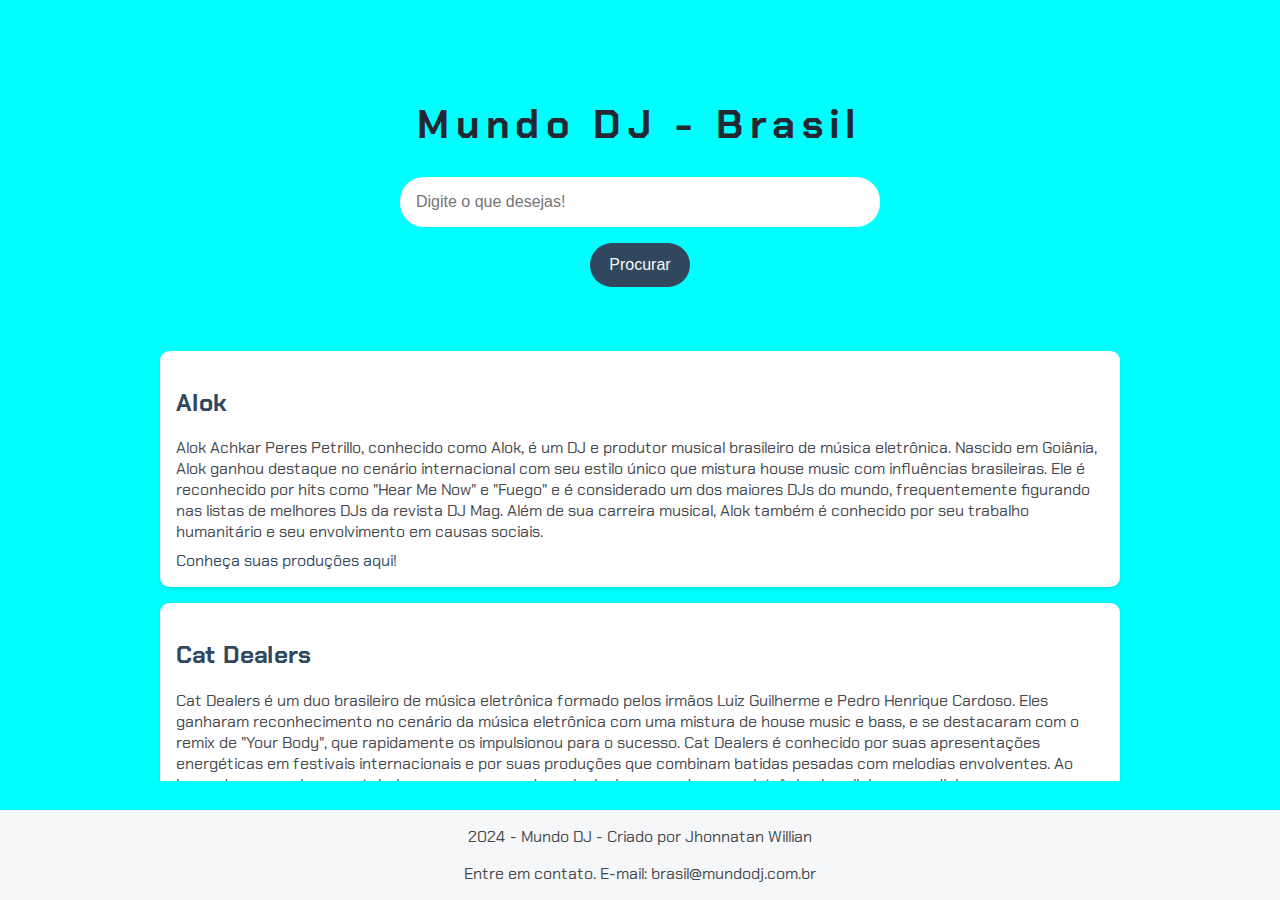
==== ProjetodasAulas/index.html @ 20bf93c3 "Criado uma pasta e movido os arquivos criado nas aulas para essa pasta." ====
<!DOCTYPE html>
<html lang="pt-br">

<head>
    <meta charset="UTF-8">
    <meta name="viewport" content="width=device-width, initial-scale=1.0">
    <link rel="stylesheet" href="styles.css">
    <title>Mundo DJ - Brasil</title>
</head>

<body>
    <header>
        <h1>Mundo DJ - Brasil</h1>
    </header>
    <main>
        <section>
            <input type="text" placeholder="Digite o que desejas!">
            <button>Procurar</button>
        </section>
        <section class="resultados-pesquisa">
            <div class="item-resultado">
                <h2>
                    <a href="#" target="_blank">Alok</a>
                </h2>
                <p class="descricao-meta">Alok Achkar Peres Petrillo, conhecido como Alok, é um DJ e produtor musical
                    brasileiro de música eletrônica. Nascido em Goiânia, Alok ganhou destaque no cenário internacional
                    com seu estilo único que mistura house music com influências brasileiras. Ele é reconhecido por hits
                    como "Hear Me Now" e "Fuego" e é considerado um dos maiores DJs do mundo, frequentemente figurando
                    nas listas de melhores DJs da revista DJ Mag. Além de sua carreira musical, Alok também é conhecido
                    por seu trabalho humanitário e seu envolvimento em causas sociais.</p>
                <a href="https://www.youtube.com/channel/UCQlaArsZfebRbb70iXm6usg" target="_blank">Conheça suas
                    produções aqui!</a>
            </div>
            <div class="item-resultado">
                <h2>
                    <a href="#" target="_blank">Cat Dealers</a>
                </h2>
                <p class="descricao-meta">Cat Dealers é um duo brasileiro de música eletrônica formado pelos irmãos Luiz
                    Guilherme e Pedro Henrique Cardoso. Eles ganharam reconhecimento no cenário da música eletrônica com
                    uma mistura de house music e bass, e se destacaram com o remix de "Your Body", que rapidamente os
                    impulsionou para o sucesso. Cat Dealers é conhecido por suas apresentações energéticas em festivais
                    internacionais e por suas produções que combinam batidas pesadas com melodias envolventes. Ao longo
                    dos anos, eles se estabeleceram como um dos principais nomes da cena eletrônica brasileira e
                    mundial.</p>
                <a href="https://www.youtube.com/channel/UChbV7GOWui74FJoHLCLwVSw" target="_blank">Conheça suas
                    produções aqui!</a>
            </div>
            <div class="item-resultado">
                <h2>
                    <a href="#" target="_blank">Vintage Culture</a>
                </h2>
                <p class="descricao-meta">Vintage Culture, nome artístico de Lukas Ruiz, é um DJ e produtor brasileiro
                    de música eletrônica, famoso por seu estilo que mistura deep house, indie dance e nu-disco. Nascido
                    em Mato Grosso do Sul, Vintage Culture se destacou no cenário musical com remixes de clássicos como
                    "Blue Monday" e "Another Brick in the Wall", além de lançamentos originais como "Drinkee" e "Eyes".
                    Seu som cativante e performances ao vivo impactantes o tornaram um dos maiores nomes da música
                    eletrônica mundial, com presença frequente em festivais renomados e nas paradas globais de música
                    eletrônica.</p>
                <a href="https://www.youtube.com/channel/UC4N1snt2b0d83vOkvaWP6mg" target="_blank">Conheça suas
                    produções aqui!</a>
            </div>
            <div class="item-resultado">
                <h2>
                    <a href="#" target="_blank">Dubdogz</a>
                </h2>
                <p class="descricao-meta">Dubdogz é uma dupla de DJs e produtores musicais brasileiros
                    formada por Gustavo e André. Conhecidos por seus sets enérgicos e suas produções que misturam
                    elementos do techno e do house, a dupla conquistou um grande público no Brasil e no mundo. Eles são
                    reconhecidos por hits como 'Nirvana' e 'Metamorphosis'.</p>
                <a href="https://www.youtube.com/channel/UCnEJYGEXs33Zaomfdgc050Q" target="_blank">Conheça suas
                    produções aqui!</a>
            </div>
        </section>
    </main>
    <footer>
        <p>2024 - Mundo DJ - Criado por Jhonnatan Willian</p>
        <p>Entre em contato. E-mail: brasil@mundodj.com.br</p>
    </footer>
    <script src="dados.js"></script>
    <script src="app.js"></script>
</body>

</html>
---- ProjetodasAulas/styles.css ----
/* Importa a fonte Chakra Petch do Google Fonts */
@import url('https://fonts.googleapis.com/css2?family=Chakra+Petch:ital,wght@0,300;0,400;0,500;0,600;0,700;1,300;1,400;1,500;1,600;1,700&display=swap');

/* Estiliza o corpo da página */
body {
    font-family: "Chakra Petch", sans-serif; /* Define a fonte padrão */
    background-color: #00FFFF; /* Cor de fundo da página */
    display: flex; /* Usa Flexbox para layout */
    flex-direction: column; /* Alinha os itens na vertical */
    align-items: center; /* Centraliza os itens horizontalmente */
    justify-content: center; /* Centraliza os itens verticalmente */
    height: 100vh; /* Preenche a altura total da viewport */
    margin: 0; /* Remove a margem padrão */
    padding: 0; /* Remove o padding padrão */
}

/* Estiliza os títulos h1 */
h1 {
    font-size: 2.5rem; /* Tamanho da fonte */
    color: #222831; /* Cor do texto */
    text-align: center; /* Alinha o texto ao centro */
    letter-spacing: 0.4rem; /* Espaçamento entre letras */
}

/* Estiliza as seções da página */
section {
    display: flex; /* Usa Flexbox para layout */
    flex-direction: column; /* Alinha os itens na vertical */
    align-items: center; /* Centraliza os itens horizontalmente */
    margin-bottom: 3rem; /* Espaçamento abaixo de cada seção */
}

/* Estiliza os inputs dentro das seções */
section input {
    width: 30rem; /* Largura dos inputs */
    border: none; /* Remove a borda padrão */
    padding: 1rem; /* Espaçamento interno */
    border-radius: 1.5rem; /* Borda arredondada */
    margin-bottom: 1rem; /* Espaçamento abaixo dos inputs */
    color: #45474B; /* Cor do texto */
    font-size: 1rem; /* Tamanho da fonte */
    box-sizing: border-box; /* Inclui padding e border na largura total */
}

/* Estiliza os botões dentro das seções */
section button {
    padding: 0.8rem 1.2rem; /* Espaçamento interno do botão */
    border: none; /* Remove a borda padrão */
    border-radius: 1.5rem; /* Borda arredondada */
    background-color: #30475E; /* Cor de fundo do botão */
    color: #F5F7F8; /* Cor do texto do botão */
    font-size: 1rem; /* Tamanho da fonte */
    cursor: pointer; /* Muda o cursor para indicar que é clicável */
}

/* Adiciona efeito hover ao botão de pesquisa */
section button:hover {
    background-color: #30475E; /* Muda a cor de fundo ao passar o mouse */
    box-shadow: 0 4px 8px rgba(0, 0, 0, 0.2); /* Adiciona uma sombra mais intensa */
}

/* Estiliza a caixa de resultados da pesquisa */
.resultados-pesquisa {
    width: 60rem; /* Largura máxima da caixa de resultados */
    height: 46vh; /* Altura máxima da caixa de resultados */
    overflow-y: auto; /* Adiciona rolagem vertical se necessário */
    margin-top: 1rem; /* Espaçamento acima da caixa de resultados */
    padding: 1rem; /* Espaçamento interno */
    border-radius: 0.6rem; /* Borda arredondada */
}

/* Estiliza cada item de resultado */
.item-resultado {
    background: #FFFFFF; /* Cor de fundo dos itens */
    border-radius: 0.6rem; /* Borda arredondada */
    padding: 1rem; /* Espaçamento interno */
    margin-bottom: 1rem; /* Espaçamento abaixo dos itens */
    box-shadow: 0 2px 4px rgba(0, 0, 0, 0.1); /* Sombra leve */
}

/* Estiliza os títulos dentro dos itens de resultado */
.item-resultado h2 {
    font-size: 1.5rem; /* Tamanho da fonte */
    color: #222831; /* Cor do texto */
}

/* Estiliza os links dentro dos itens de resultado */
.item-resultado a {
    text-decoration: none; /* Remove o sublinhado padrão dos links */
    color: #30475E; /* Cor do texto dos links */
}

/* Estiliza os links quando são passados o mouse sobre */
.item-resultado a:hover {
    text-decoration: underline; /* Adiciona sublinhado ao passar o mouse */
}

/* Estiliza a descrição meta dentro dos itens de resultado */
.descricao-meta {
    color: #45474B; /* Cor do texto */
    margin: 0.5rem 0; /* Margem acima e abaixo */
}

/* Estiliza o rodapé da página */
footer {
    background-color: #F5F7F8; /* Cor de fundo do rodapé */
    color: #45474B; /* Cor do texto */
    text-align: center; /* Alinha o texto ao centro */
    padding: 0; /* Espaçamento interno */
    width: 100%; /* Largura total da página */
    position: absolute; /* Posiciona o rodapé */
    bottom: 0; /* Alinha ao fundo da página */
    font-size: 1rem; /* Tamanho da fonte */
}

@media (max-width: 768px) {
    h1 {
        font-size: 2rem; /* Tamanho da fonte em telas menores */
        letter-spacing: 0.2rem; /* Espaçamento entre letras em telas menores */
    }

    section input {
        width: 25rem; /* Largura dos inputs em telas menores */
        padding: 0.8rem; /* Espaçamento interno em telas menores */
    }

    .resultados-pesquisa {
        width: 40rem; /* Largura da caixa de resultados em telas menores */
        height: 40vh; /* Altura da caixa de resultados em telas menores */
    }

    .item-resultado h2 {
        font-size: 1.3rem; /* Tamanho da fonte dos títulos em telas menores */
    }
}

/* Responsividade para celulares */
@media (max-width: 480px) {

    h1 {
        font-size: 1.8rem; /* Tamanho da fonte em telas pequenas */
        letter-spacing: 0.1rem; /* Espaçamento entre letras em telas pequenas */
    }

    section input {
        width: 17rem; /* Largura total dos inputs em telas pequenas */
    }

    section button {
        padding: 0.6rem 1rem; /* Espaçamento interno do botão em telas pequenas */
        font-size: 0.9rem; /* Tamanho da fonte do botão em telas pequenas */
    }

    .resultados-pesquisa {
        width: 90%; /* Largura da caixa de resultados em telas pequenas */
        height: 50vh; /* Altura da caixa de resultados em telas pequenas */
    }

    .item-resultado h2 {
        font-size: 1.1rem; /* Tamanho da fonte dos títulos em telas pequenas */
    }

    footer {
        font-size: 0.9rem; /* Tamanho da fonte do rodapé em telas pequenas */
    }
}
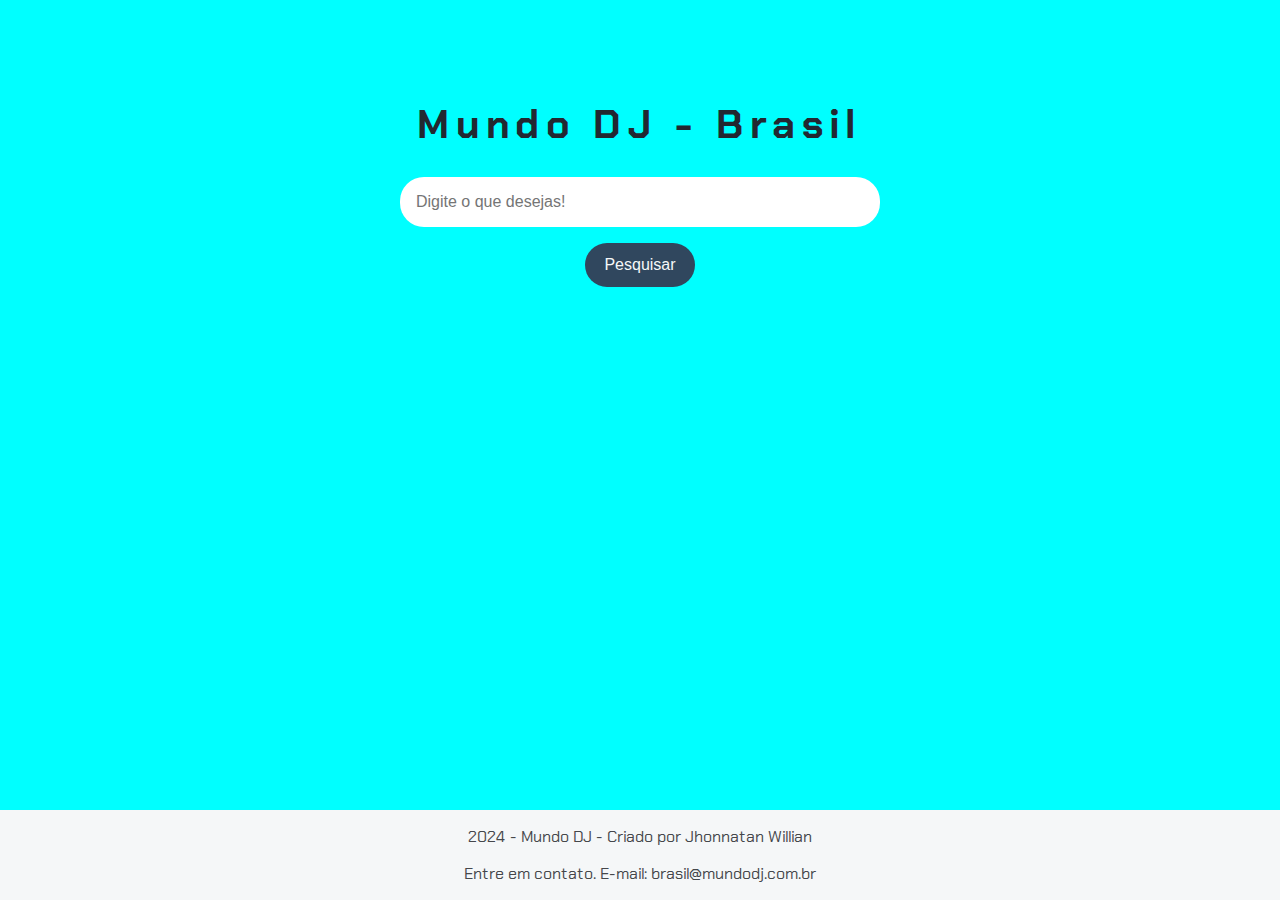
==== commit b9080e09: "Finalizado a quarta aula da Imersão DEV." ====
--- a/ProjetodasAulas/index.html
+++ b/ProjetodasAulas/index.html
@@ -15,61 +15,10 @@
     <main>
         <section>
             <input type="text" placeholder="Digite o que desejas!">
-            <button>Procurar</button>
+            <button onclick="pesquisar()">Pesquisar</button>
         </section>
-        <section class="resultados-pesquisa">
-            <div class="item-resultado">
-                <h2>
-                    <a href="#" target="_blank">Alok</a>
-                </h2>
-                <p class="descricao-meta">Alok Achkar Peres Petrillo, conhecido como Alok, é um DJ e produtor musical
-                    brasileiro de música eletrônica. Nascido em Goiânia, Alok ganhou destaque no cenário internacional
-                    com seu estilo único que mistura house music com influências brasileiras. Ele é reconhecido por hits
-                    como "Hear Me Now" e "Fuego" e é considerado um dos maiores DJs do mundo, frequentemente figurando
-                    nas listas de melhores DJs da revista DJ Mag. Além de sua carreira musical, Alok também é conhecido
-                    por seu trabalho humanitário e seu envolvimento em causas sociais.</p>
-                <a href="https://www.youtube.com/channel/UCQlaArsZfebRbb70iXm6usg" target="_blank">Conheça suas
-                    produções aqui!</a>
-            </div>
-            <div class="item-resultado">
-                <h2>
-                    <a href="#" target="_blank">Cat Dealers</a>
-                </h2>
-                <p class="descricao-meta">Cat Dealers é um duo brasileiro de música eletrônica formado pelos irmãos Luiz
-                    Guilherme e Pedro Henrique Cardoso. Eles ganharam reconhecimento no cenário da música eletrônica com
-                    uma mistura de house music e bass, e se destacaram com o remix de "Your Body", que rapidamente os
-                    impulsionou para o sucesso. Cat Dealers é conhecido por suas apresentações energéticas em festivais
-                    internacionais e por suas produções que combinam batidas pesadas com melodias envolventes. Ao longo
-                    dos anos, eles se estabeleceram como um dos principais nomes da cena eletrônica brasileira e
-                    mundial.</p>
-                <a href="https://www.youtube.com/channel/UChbV7GOWui74FJoHLCLwVSw" target="_blank">Conheça suas
-                    produções aqui!</a>
-            </div>
-            <div class="item-resultado">
-                <h2>
-                    <a href="#" target="_blank">Vintage Culture</a>
-                </h2>
-                <p class="descricao-meta">Vintage Culture, nome artístico de Lukas Ruiz, é um DJ e produtor brasileiro
-                    de música eletrônica, famoso por seu estilo que mistura deep house, indie dance e nu-disco. Nascido
-                    em Mato Grosso do Sul, Vintage Culture se destacou no cenário musical com remixes de clássicos como
-                    "Blue Monday" e "Another Brick in the Wall", além de lançamentos originais como "Drinkee" e "Eyes".
-                    Seu som cativante e performances ao vivo impactantes o tornaram um dos maiores nomes da música
-                    eletrônica mundial, com presença frequente em festivais renomados e nas paradas globais de música
-                    eletrônica.</p>
-                <a href="https://www.youtube.com/channel/UC4N1snt2b0d83vOkvaWP6mg" target="_blank">Conheça suas
-                    produções aqui!</a>
-            </div>
-            <div class="item-resultado">
-                <h2>
-                    <a href="#" target="_blank">Dubdogz</a>
-                </h2>
-                <p class="descricao-meta">Dubdogz é uma dupla de DJs e produtores musicais brasileiros
-                    formada por Gustavo e André. Conhecidos por seus sets enérgicos e suas produções que misturam
-                    elementos do techno e do house, a dupla conquistou um grande público no Brasil e no mundo. Eles são
-                    reconhecidos por hits como 'Nirvana' e 'Metamorphosis'.</p>
-                <a href="https://www.youtube.com/channel/UCnEJYGEXs33Zaomfdgc050Q" target="_blank">Conheça suas
-                    produções aqui!</a>
-            </div>
+        <section class="resultados-pesquisa"
+        id="resultados-pesquisa">
         </section>
     </main>
     <footer>
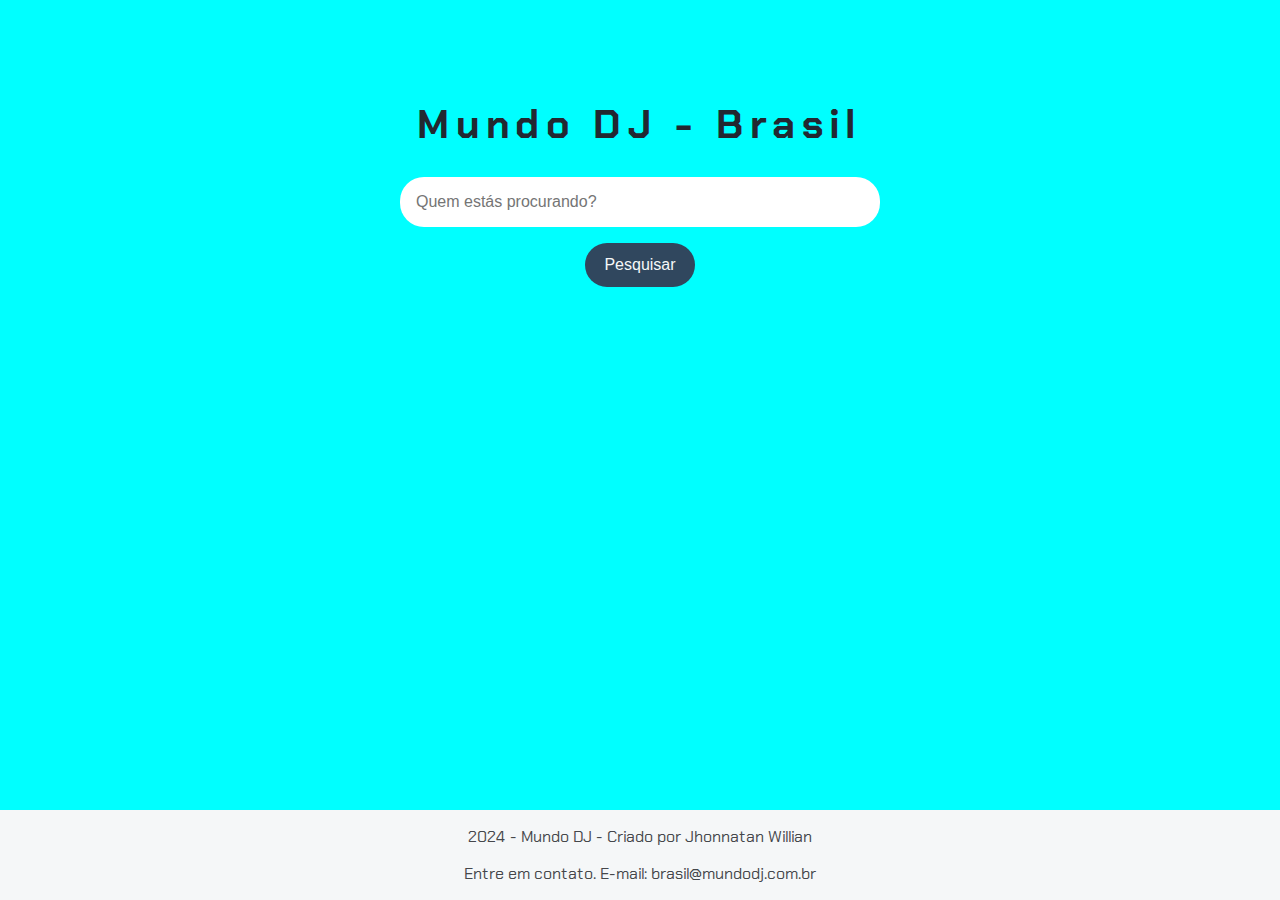
==== commit 1c9fc6c3: "Pequena alteração no texto da caixa de pesquisa no index.html" ====
--- a/ProjetodasAulas/index.html
+++ b/ProjetodasAulas/index.html
@@ -14,7 +14,7 @@
     </header>
     <main>
         <section>
-            <input type="text" placeholder="Digite o que desejas!">
+            <input type="text" placeholder="Quem estás procurando?">
             <button onclick="pesquisar()">Pesquisar</button>
         </section>
         <section class="resultados-pesquisa"
